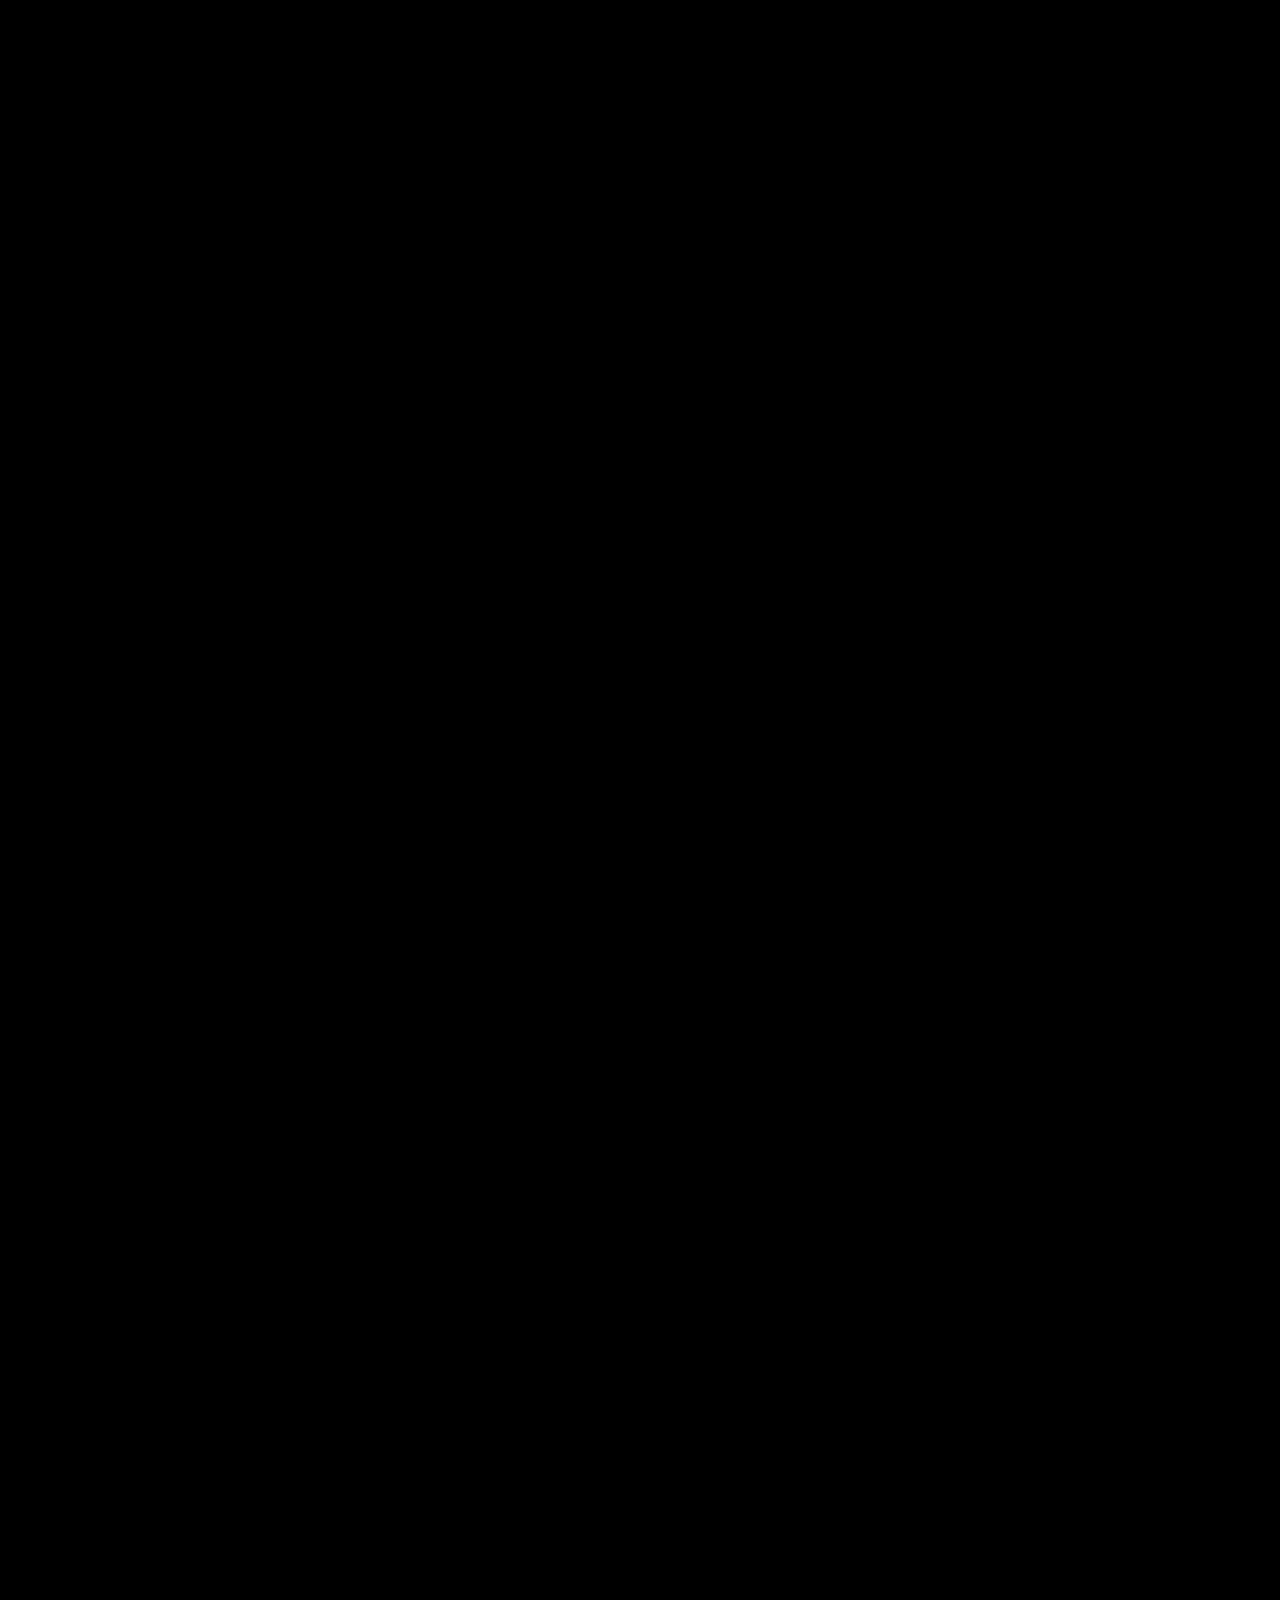
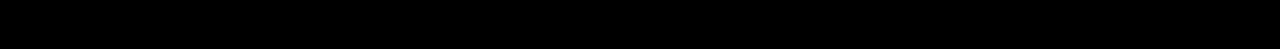
==== index.html @ 32d94e45 "Add files via upload" ====
<!DOCTYPE html>
<html>
<head>
<meta charset="UTF-8">
<link rel="stylesheet" type="text/css" href="fonts/fonts.css">
<style>
  body {
  	font-family:'Cooper Black';
	overflow:hidden;
	background-color:#000;
  }
  #canvas {
	position:absolute;
	margin:auto;
	top:-100%;bottom:-100%;
	width: 100vw;
	display: block; 
	background-color:#000;
  }
  h1 {
  	color: #fff;
  	text-align: center;
    font-size: 7vw;
    position: absolute;
    width: 100vw;
    top: 45vh;
  }
</style>
<script>
	var cjs = cjs||{}, createjs = cjs, model = {};
</script>
<script src="js/createjs-2015.11.26.min.js"></script>
<script src="lib.js"></script>
<script>
var stage;
function adSetter(){
	alert(navigator.userAgent);
    if(AdMob) AdMob.createBanner( {
        isTesting:true, //Remove this Before publishing your app
        adId:'ca-app-pub-3173494086156566/7089760737', 
        position:AdMob.AD_POSITION.BOTTOM_CENTER, 
        autoShow:true
    } );
}
function init() {
	document.body.innerHTML = '<canvas id="canvas" width="'
			+lib.properties.width+'px" height="'
			+lib.properties.height+'px"></canvas>';
	canvas = document.getElementById("canvas");
	img = img||{};
	var loader = new cjs.LoadQueue(false);
	loader.addEventListener("fileload", handleFileLoad);
	loader.addEventListener("complete", handleComplete);
	loader.loadManifest(lib.properties.manifest);
}
function handleFileLoad(evt) {	
	if (evt.item.type == "image") { img[evt.item.id] = evt.result; }	
}
function handleComplete(evt) {
	adSetter();
	//This function is always called, irrespective of the content. You can use the variable "stage" after it is created in token create_stage.
	var queue = evt.target;
	var ssMetadata = lib.ssMetadata;
	for(i=0; i<ssMetadata.length; i++) {
		ss[ssMetadata[i].name] = new createjs.SpriteSheet( {"images": [queue.getResult(ssMetadata[i].name)], "frames": ssMetadata[i].frames} )
	}
	exportRoot = new lib._lib();
	stage = new cjs.Stage(canvas);
	stage.addChild(exportRoot);	
	//Registers the "tick" event listener.
	cjs.Ticker.setFPS(lib.properties.fps);
	cjs.Ticker.addEventListener("tick", stage);	    
	//Code to support hidpi screens and responsive scaling.
	
}
</script>
</head>
<body onload="init();" style="margin:0px;">
	
	<h1> Loading ..</h1>
</body>
</html>
---- fonts/fonts.css ----
/* Generated by Fontie <http://fontie.pixelsvsbytes.com> */

@font-face {
    font-family:'Cooper Black';
    src: url('CooperBlackStd.eot');
	src: url('CooperBlackStd.eot?#iefix') format('embedded-opentype'),
		url('CooperBlackStd.woff2') format('woff2'),
		url('CooperBlackStd.woff') format('woff'),
		url('CooperBlackStd.svg#CooperBlackStd') format('svg');
    font-weight: 900;
    font-style: normal;
    font-stretch: normal;
    unicode-range: U+0020-00FE;
}
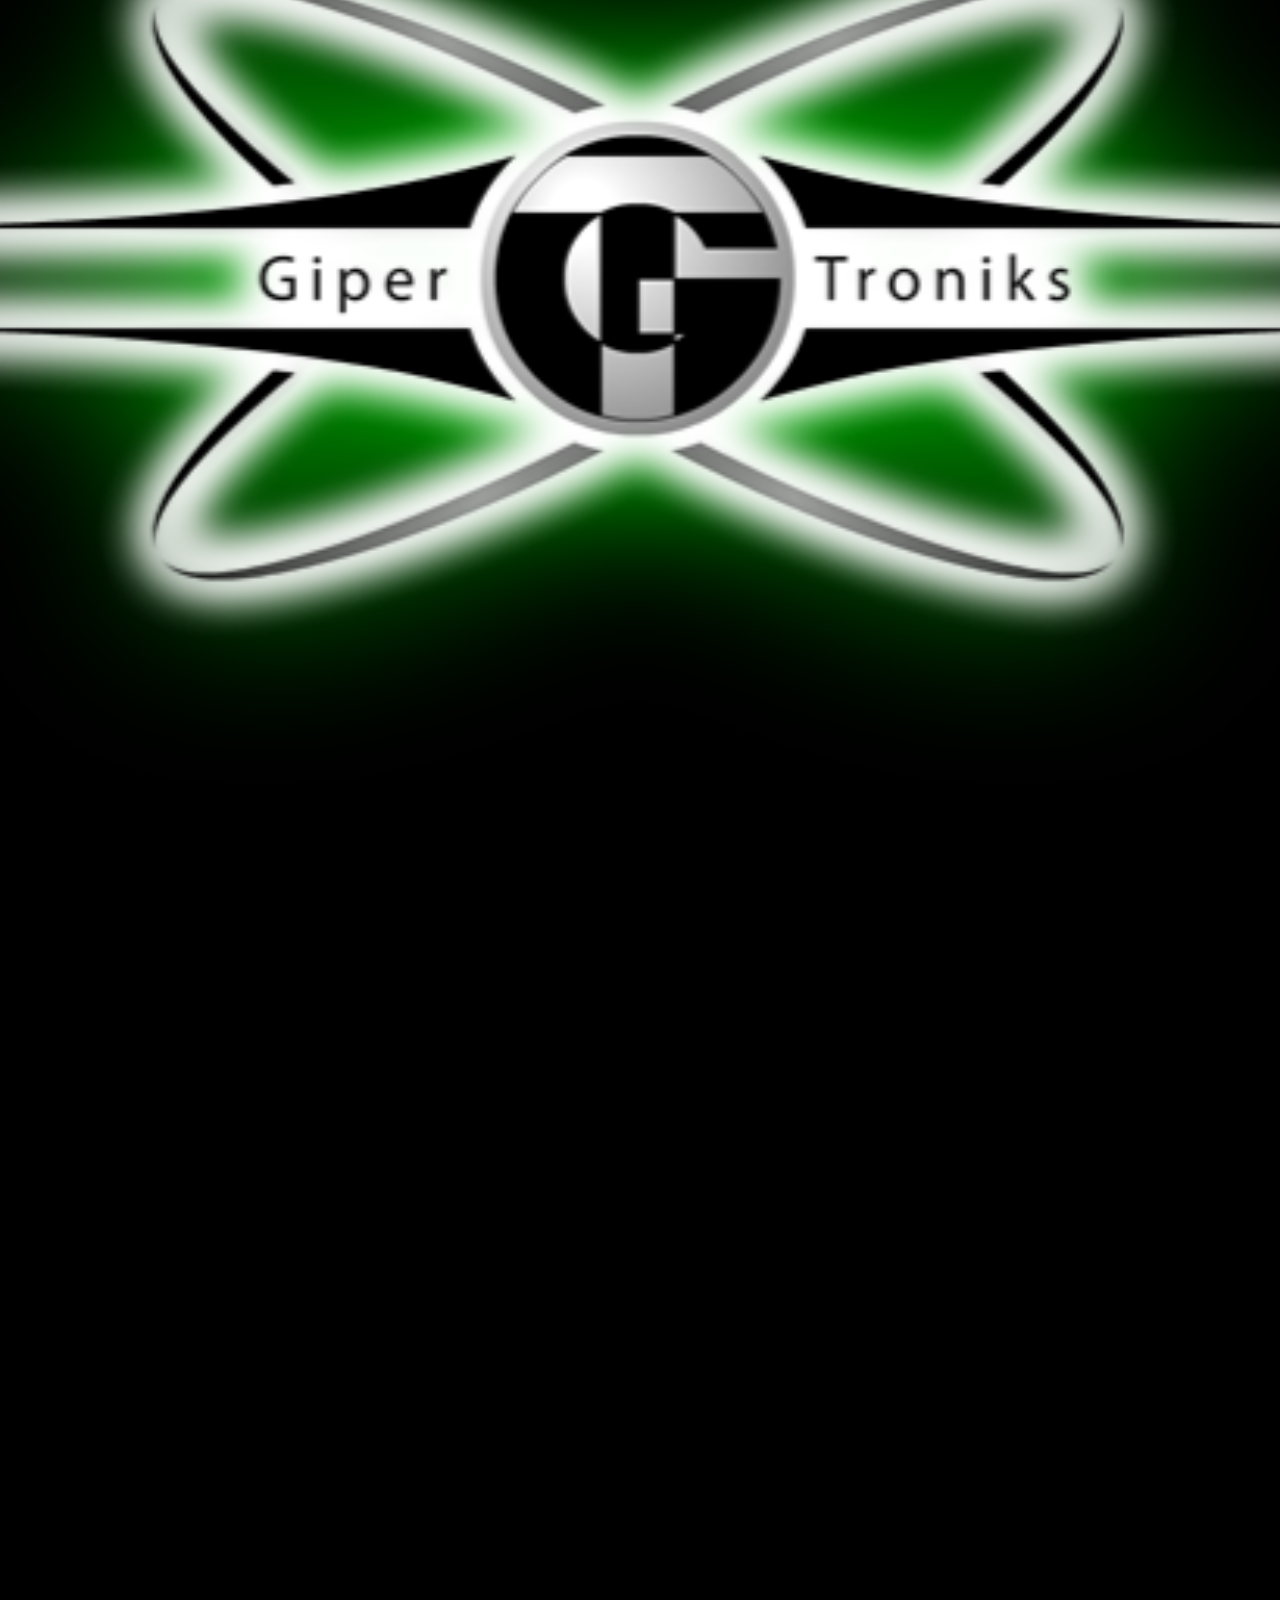
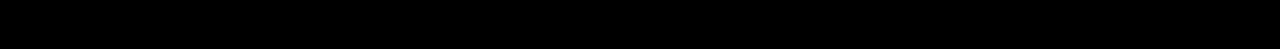
==== commit 0906eb31: "Add files via upload" ====
--- a/index.html
+++ b/index.html
@@ -28,18 +28,20 @@
   }
 </style>
 <script>
-	var cjs = cjs||{}, createjs = cjs, model = {};
+	var cjs = cjs||{}, createjs = cjs, model = {}, AdMob=null;
 </script>
+<script src="cordova.js"></script>
+<script src="cordova_plugins.js"></script>
+<script src="phonegap.js"></script>
 <script src="js/createjs-2015.11.26.min.js"></script>
 <script src="lib.js"></script>
 <script>
 var stage;
 function adSetter(){
-	alert(navigator.userAgent);
-    if(AdMob) AdMob.createBanner( {
+	if(AdMob) AdMob.createBanner( {
         isTesting:true, //Remove this Before publishing your app
         adId:'ca-app-pub-3173494086156566/7089760737', 
-        position:AdMob.AD_POSITION.BOTTOM_CENTER, 
+        position:AdMob.AD_POSITION.TOP_CENTER, 
         autoShow:true
     } );
 }
@@ -58,7 +60,7 @@
 	if (evt.item.type == "image") { img[evt.item.id] = evt.result; }	
 }
 function handleComplete(evt) {
-	adSetter();
+	adSetter(); 
 	//This function is always called, irrespective of the content. You can use the variable "stage" after it is created in token create_stage.
 	var queue = evt.target;
 	var ssMetadata = lib.ssMetadata;
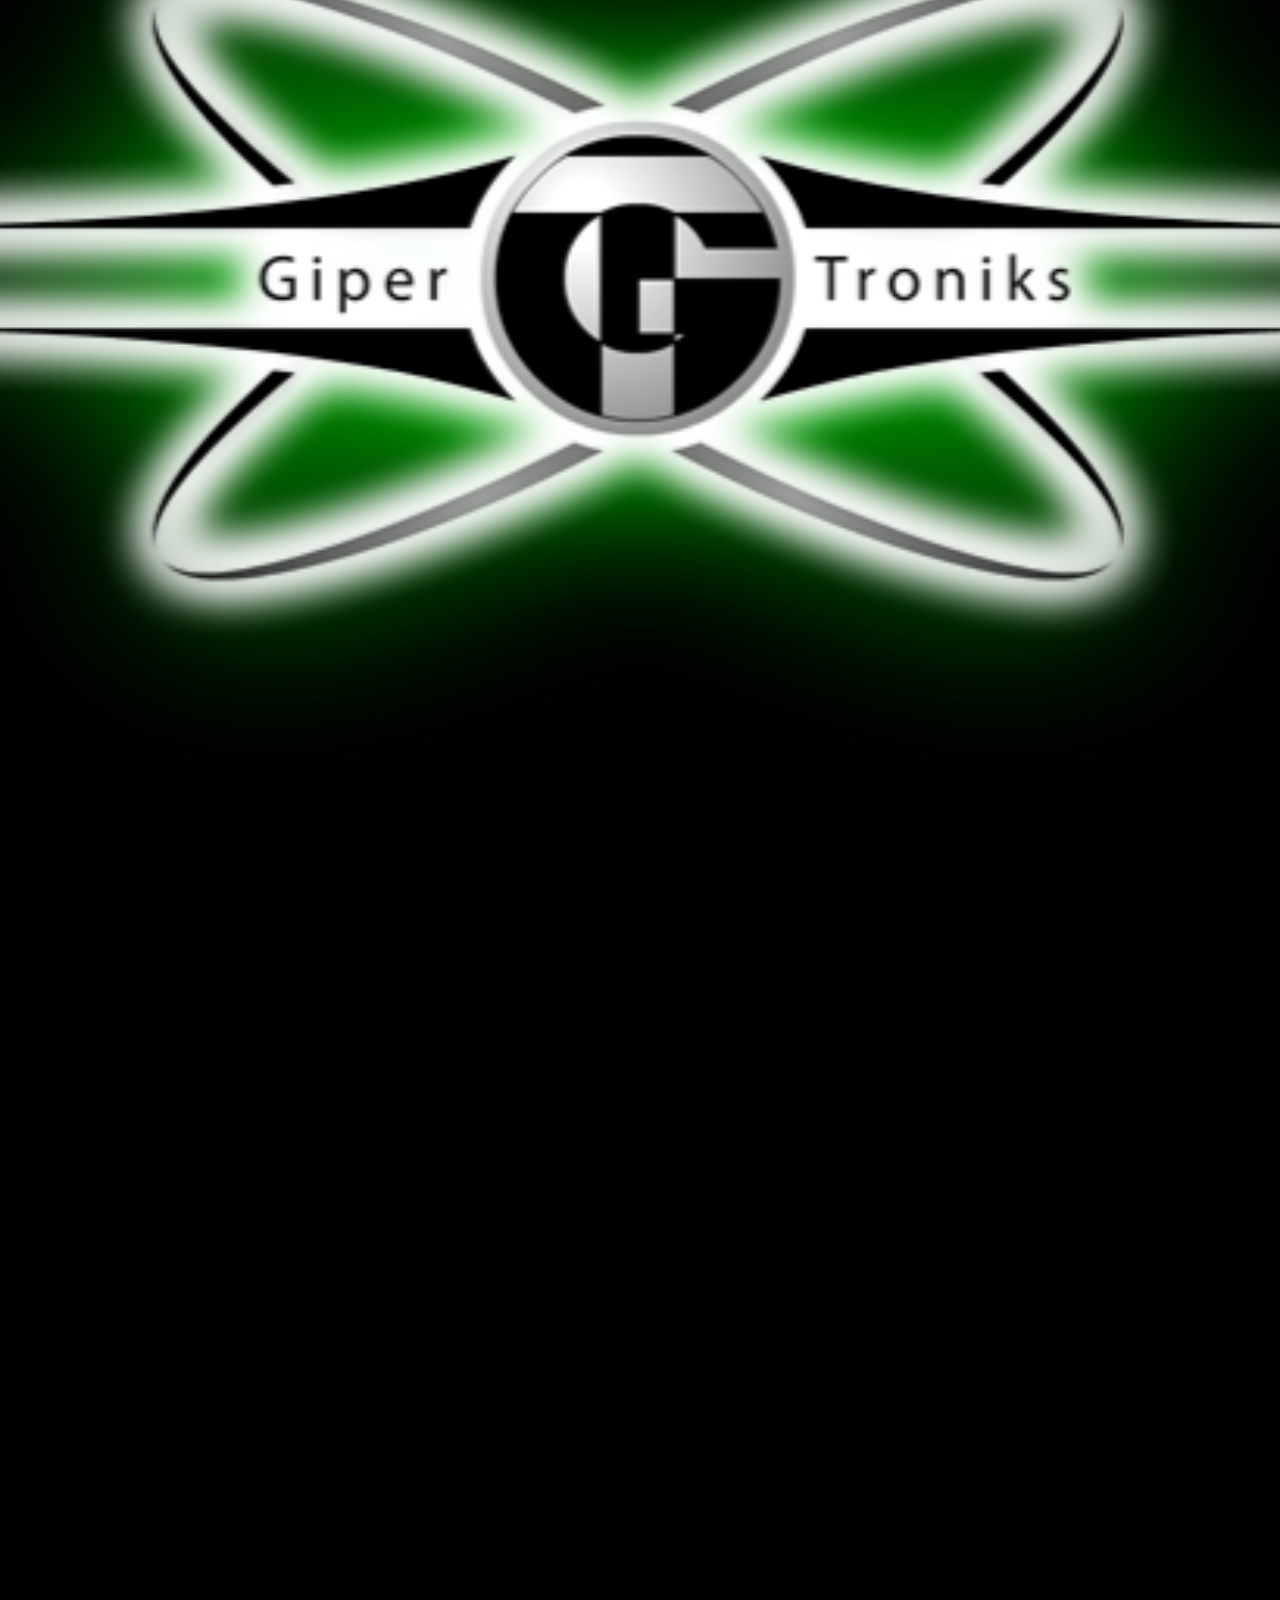
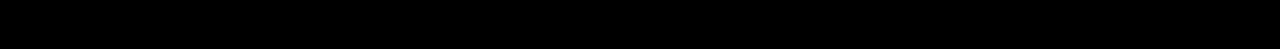
==== commit 7e6e9942: "Add files via upload" ====
--- a/index.html
+++ b/index.html
@@ -28,7 +28,7 @@
   }
 </style>
 <script>
-	var cjs = cjs||{}, createjs = cjs, model = {}, AdMob=null;
+	var cjs = cjs||{}, createjs = cjs, model = {};
 </script>
 <script src="cordova.js"></script>
 <script src="cordova_plugins.js"></script>
@@ -36,14 +36,26 @@
 <script src="js/createjs-2015.11.26.min.js"></script>
 <script src="lib.js"></script>
 <script>
-var stage;
+var stage, adSettings = {
+	bannerId: 'ca-app-pub-3173494086156566/7089760737',
+	interstitialId: "ca-app-pub-3173494086156566/5523152337"
+};
 function adSetter(){
-	if(AdMob) AdMob.createBanner( {
-        isTesting:true, //Remove this Before publishing your app
-        adId:'ca-app-pub-3173494086156566/7089760737', 
-        position:AdMob.AD_POSITION.TOP_CENTER, 
-        autoShow:true
-    } );
+
+	if(window.AdMob) {
+		window.AdMob.createBanner( {
+	        isTesting:true, //Remove this Before publishing your app
+	        adId: adSettings.bannerId, 
+	        position:AdMob.AD_POSITION.TOP_CENTER, 
+	        autoShow:true
+	    } );
+	    window.AdMob.prepareInterstitial({
+	    	isTesting:true, //Remove this Before publishing your app
+	    	adId: adSettings.interstitialId,
+	    	autoShow: false
+	    })
+	}
+
 }
 function init() {
 	document.body.innerHTML = '<canvas id="canvas" width="'
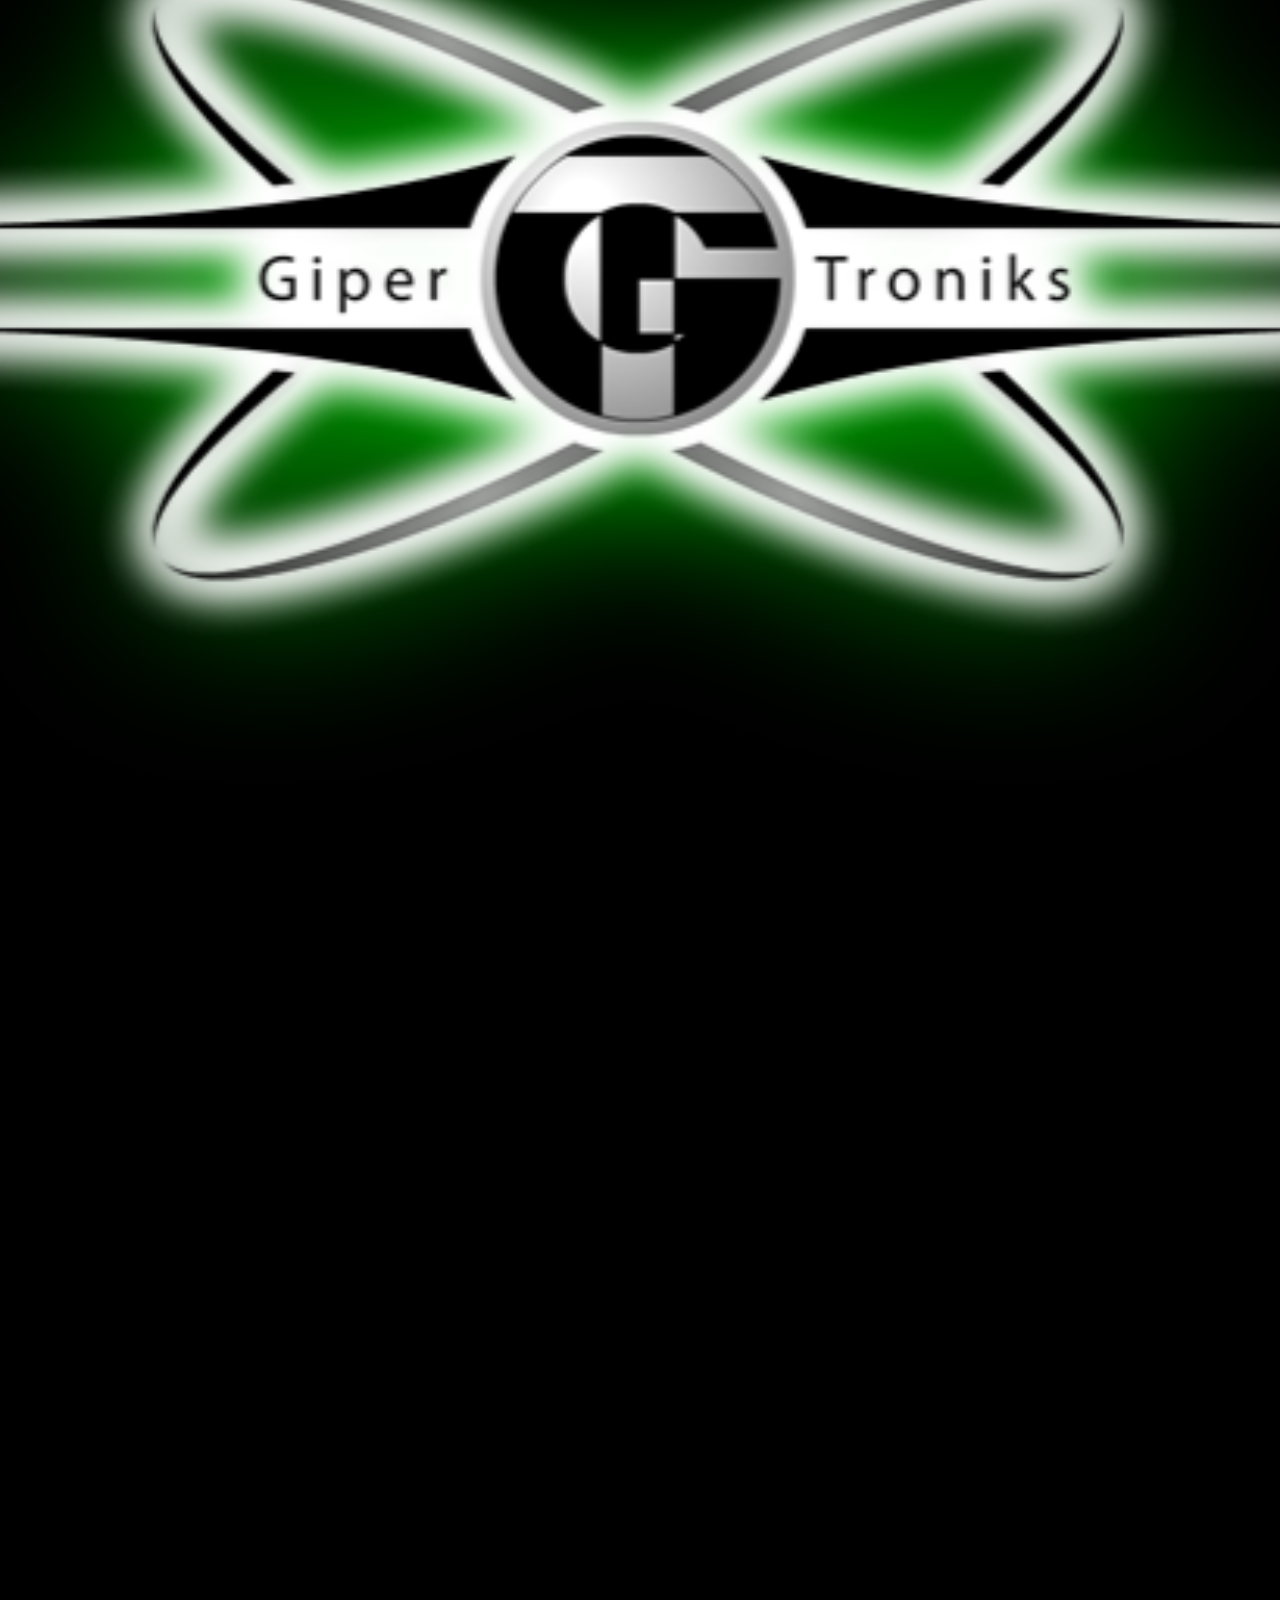
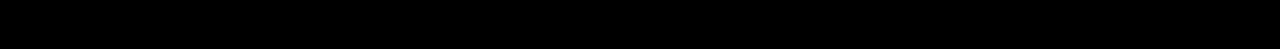
==== commit d01b5cc3: "Add files via upload" ====
--- a/index.html
+++ b/index.html
@@ -28,7 +28,14 @@
   }
 </style>
 <script>
-	var cjs = cjs||{}, createjs = cjs, model = {};
+var cjs = cjs||{}, 
+	createjs = cjs, 
+	model = {}, 
+	stage, 
+	adSettings = {
+		bannerId: 'ca-app-pub-3173494086156566/7089760737',
+		interstitialId: "ca-app-pub-3173494086156566/5523152337"
+	};
 </script>
 <script src="cordova.js"></script>
 <script src="cordova_plugins.js"></script>
@@ -36,19 +43,17 @@
 <script src="js/createjs-2015.11.26.min.js"></script>
 <script src="lib.js"></script>
 <script>
-var stage, adSettings = {
-	bannerId: 'ca-app-pub-3173494086156566/7089760737',
-	interstitialId: "ca-app-pub-3173494086156566/5523152337"
-};
 function adSetter(){
 
 	if(window.AdMob) {
+		/*
 		window.AdMob.createBanner( {
 	        isTesting:true, //Remove this Before publishing your app
 	        adId: adSettings.bannerId, 
 	        position:AdMob.AD_POSITION.TOP_CENTER, 
 	        autoShow:true
 	    } );
+	    */
 	    window.AdMob.prepareInterstitial({
 	    	isTesting:true, //Remove this Before publishing your app
 	    	adId: adSettings.interstitialId,
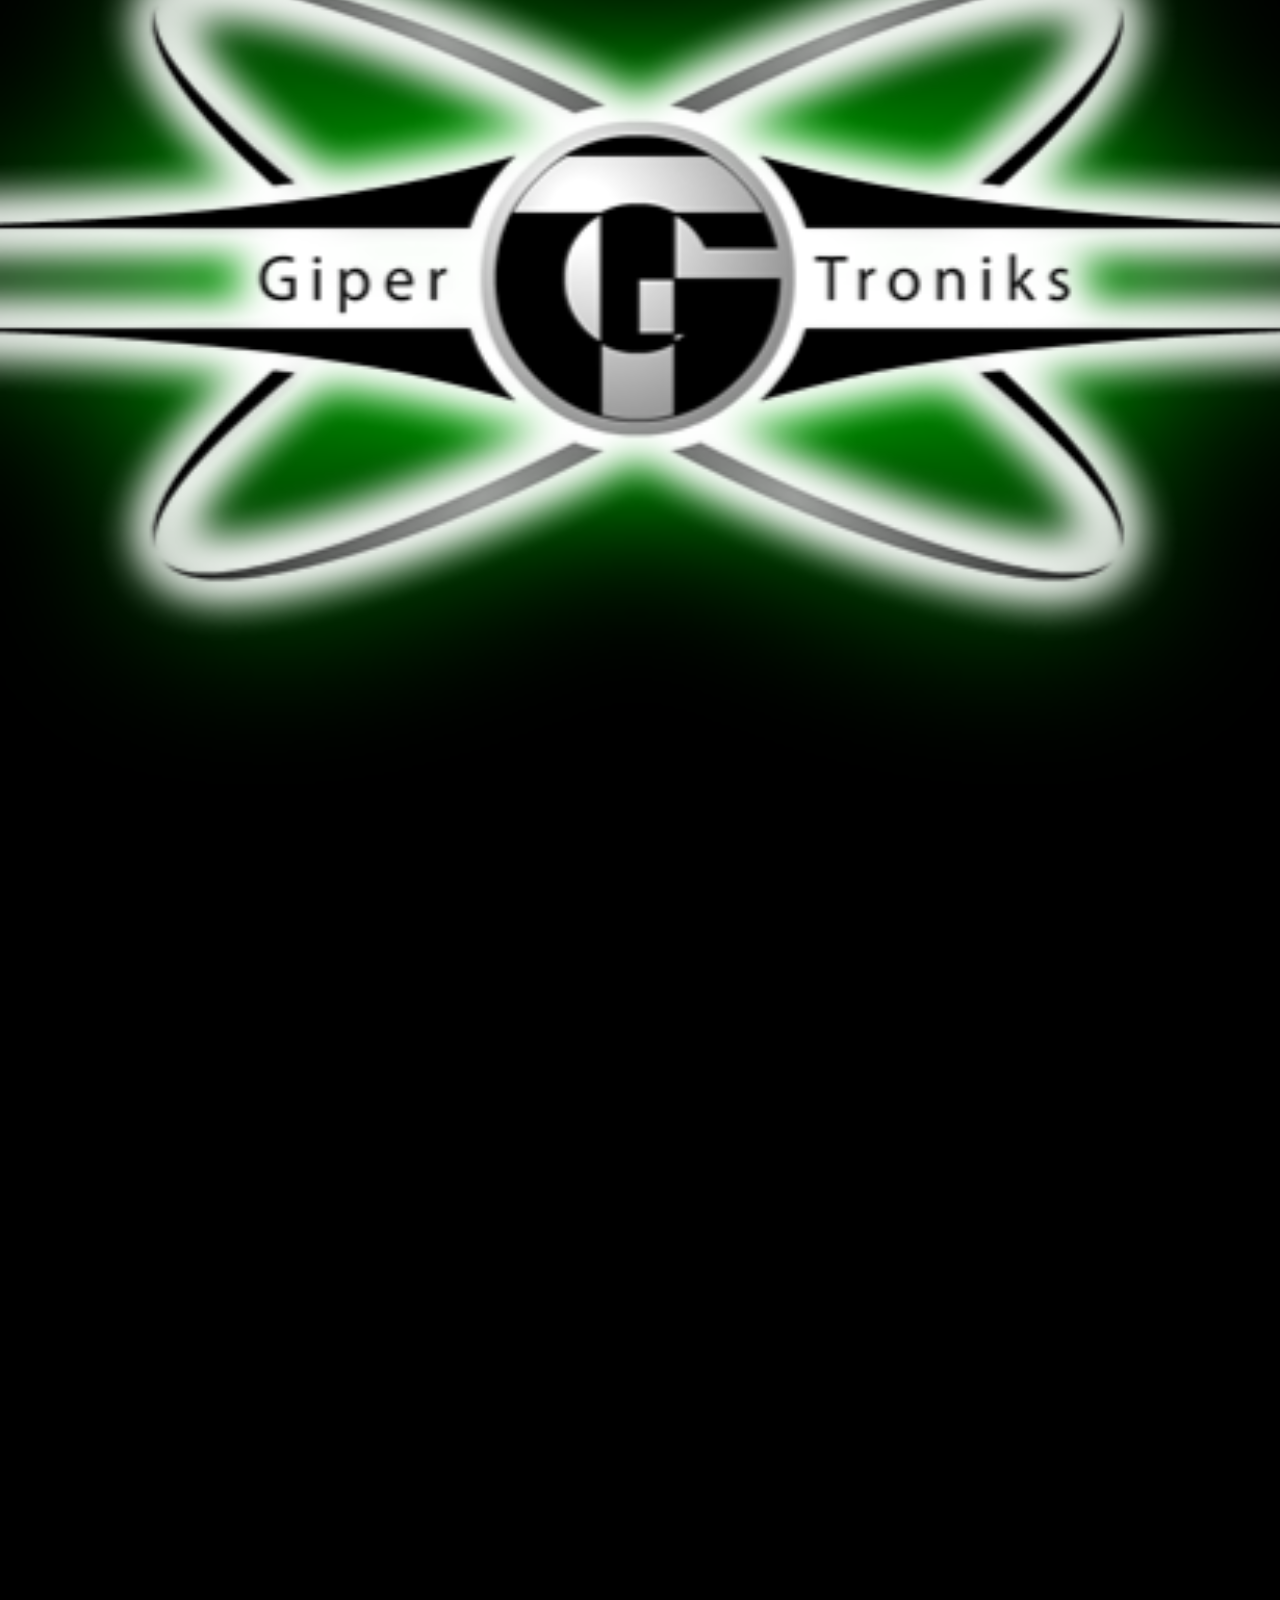
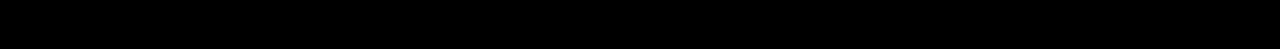
==== commit 67d9d350: "Add files via upload" ====
--- a/index.html
+++ b/index.html
@@ -55,7 +55,7 @@
 	    } );
 	    */
 	    window.AdMob.prepareInterstitial({
-	    	isTesting:true, //Remove this Before publishing your app
+	    	//isTesting:true, //Remove this Before publishing your app
 	    	adId: adSettings.interstitialId,
 	    	autoShow: false
 	    })
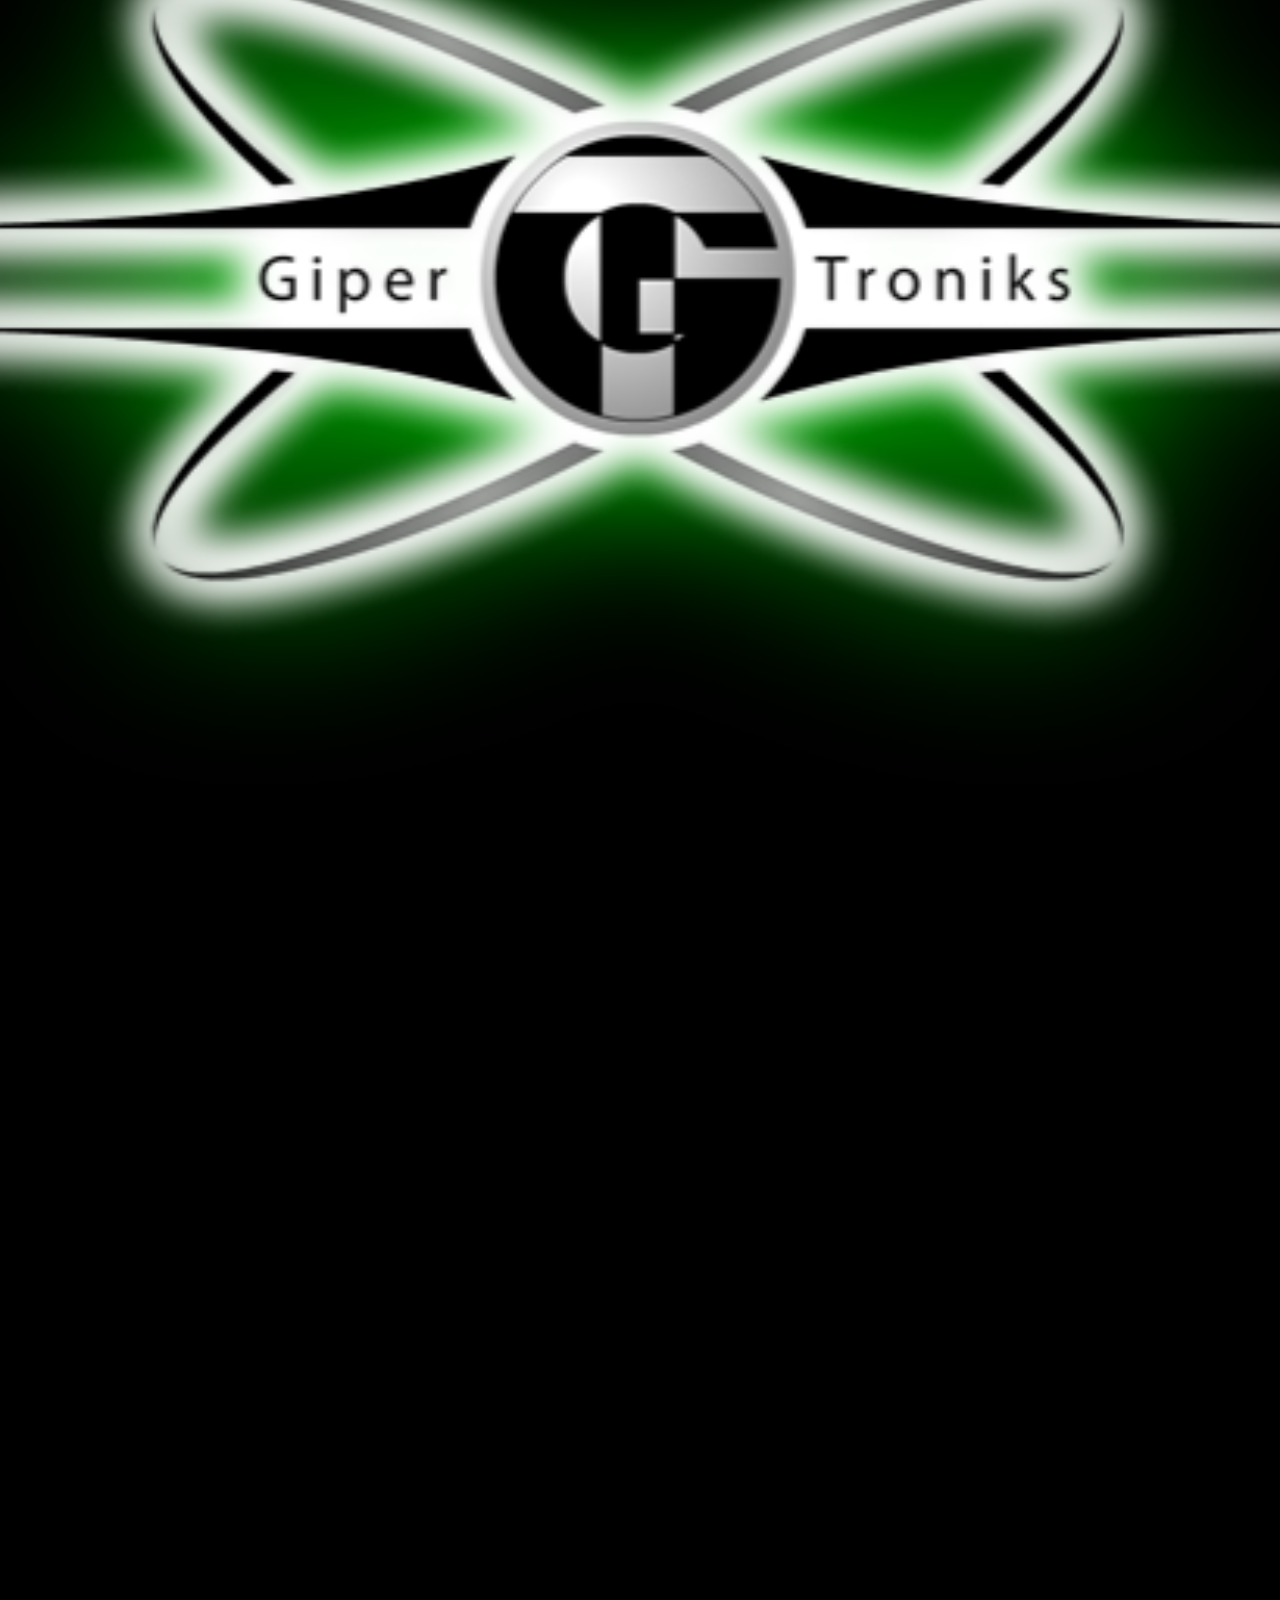
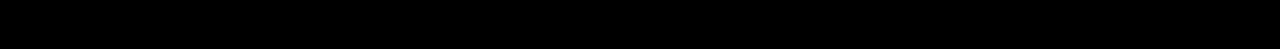
==== commit 4a2fe3e5: "Add files via upload" ====
--- a/index.html
+++ b/index.html
@@ -33,8 +33,8 @@
 	model = {}, 
 	stage, 
 	adSettings = {
-		bannerId: 'ca-app-pub-3173494086156566/7089760737',
-		interstitialId: "ca-app-pub-3173494086156566/5523152337"
+		//bannerId: 'ca-app-pub-3173494086156566/7089760737',
+		interstitialId: "ca-app-pub-3173494086156566/2508980336"
 	};
 </script>
 <script src="cordova.js"></script>
@@ -96,7 +96,6 @@
 </script>
 </head>
 <body onload="init();" style="margin:0px;">
-	
 	<h1> Loading ..</h1>
 </body>
 </html>